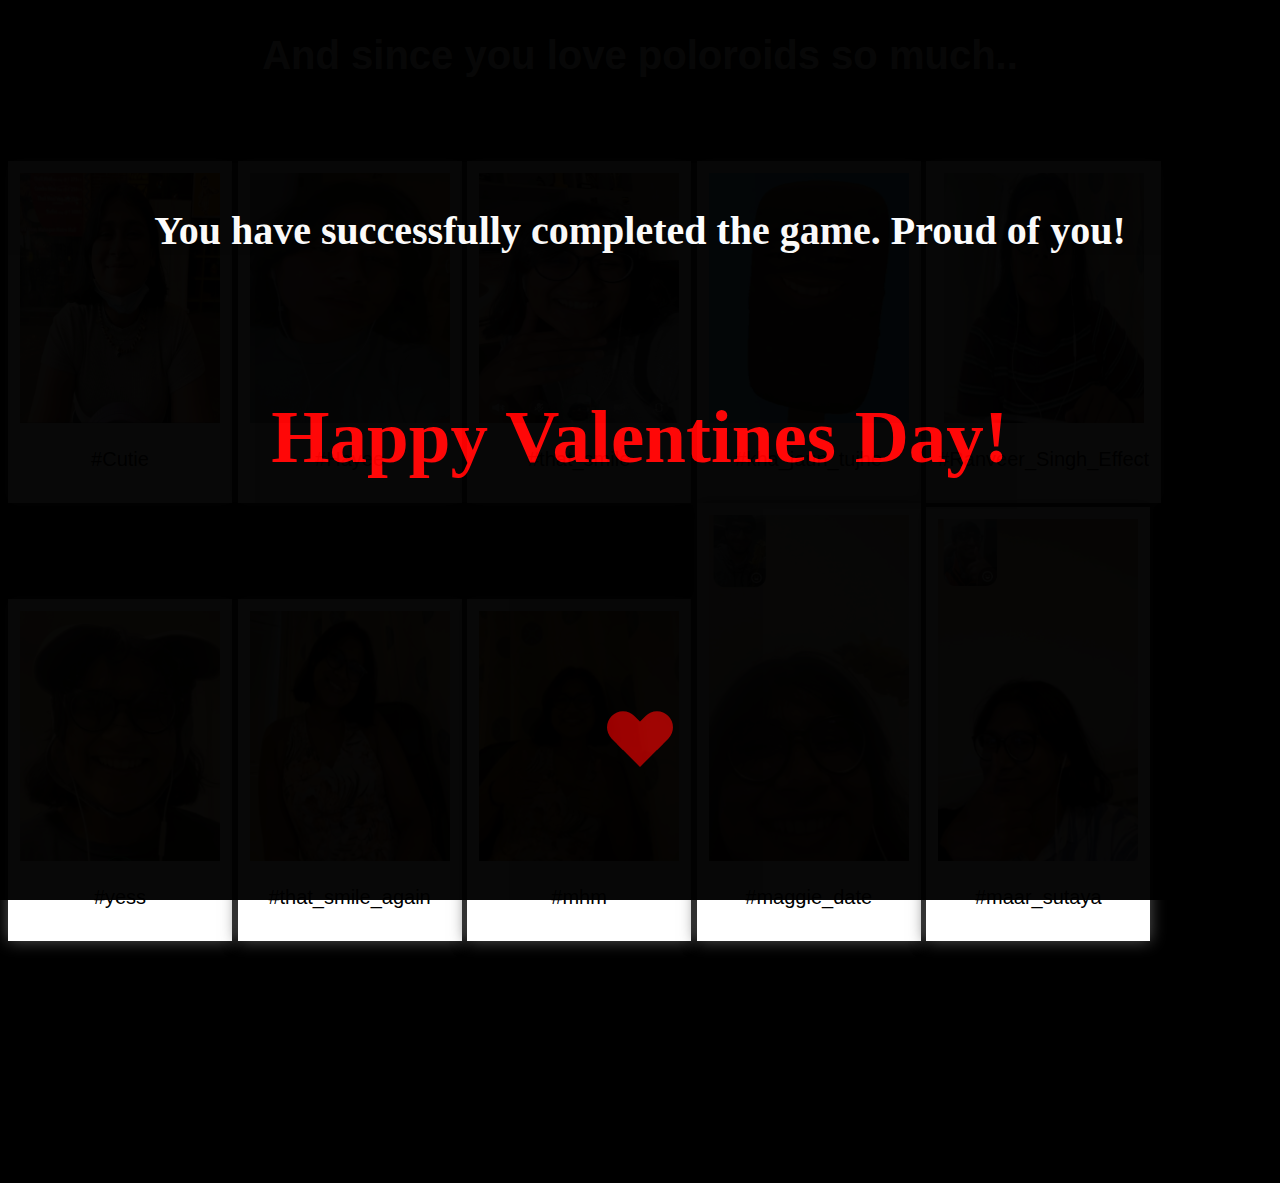
==== second.html @ e1d565d5 "initial" ====
<!DOCTYPE html>
<html lang="en">
  <head>
    <meta charset="UTF-8" />
    <meta http-equiv="X-UA-Compatible" content="IE=edge" />
    <meta name="viewport" content="width=device-width, initial-scale=1.0" />
    <title>Wordle Clone!</title>

    <!-- Bootstrap css -->
    <link href="https://cdn.jsdelivr.net/npm/bootstrap@5.1.3/dist/css/bootstrap.min.css" rel="stylesheet" integrity="sha384-1BmE4kWBq78iYhFldvKuhfTAU6auU8tT94WrHftjDbrCEXSU1oBoqyl2QvZ6jIW3" crossorigin="anonymous">

    <!-- Animation library -->
    <link
      rel="stylesheet"
      href="https://cdnjs.cloudflare.com/ajax/libs/animate.css/4.1.1/animate.min.css"
    />

    <!-- Font Awesome -->
    <link rel="stylesheet" href="https://cdnjs.cloudflare.com/ajax/libs/font-awesome/6.0.0/css/all.min.css" integrity="sha512-9usAa10IRO0HhonpyAIVpjrylPvoDwiPUiKdWk5t3PyolY1cOd4DSE0Ga+ri4AuTroPR5aQvXU9xC6qOPnzFeg==" crossorigin="anonymous" referrerpolicy="no-referrer" />

    <!-- My CSS -->
    <link rel="stylesheet" href="styles-second.css" />

    <!-- My Javascript -->
    <script src="main-second.js"></script>

    <!-- Bootstrap Js -->
    <script src="https://cdn.jsdelivr.net/npm/bootstrap@5.1.3/dist/js/bootstrap.bundle.min.js" integrity="sha384-ka7Sk0Gln4gmtz2MlQnikT1wXgYsOg+OMhuP+IlRH9sENBO0LRn5q+8nbTov4+1p" crossorigin="anonymous"></script>

  </head>
  <body>
    <div class="starting-modal">
        <h1 id="start-heading-initial">You have successfully completed the game. Proud of you!</h1>
        <h1 id="start-heading">Happy Valentines Day!</h1><br>
        <div class="modal-container">   
          <div class="lds-heart" id="heart-animation"><div></div></div>
          <button class="exit btn-danger">Click to claim your prize for completing the game</button>
        </div>
      </div>

    <h2 id="gallery-heading"> And since you love poloroids so much..</h2>

    <ul>
        <li><img src="images/1.jpg" width="200" height="250">
            <p>#Cutie</p></li>
        <li><img src="images/4.jpg" width="200" height="250">
            <p>#Hayee</p></li>
        <li><img src="images/5.jpg" width="200" height="250">
            <p>#that_smile</p></li>
        <li><img src="images/6.jpg" width="200" height="250">
            <p>#kha_jaun_tujhe</p></li>
        <li><img src="images/7.jpg" width="200" height="250">
            <p>#Ranveer_Singh_Effect</p></li>
        <li><img src="images/8.jpg" width="200" height="250">
            <p>#yess</p></li>
        <li><img src="images/9.jpg" width="200" height="250">
            <p>#that_smile_again</p></li>
        <li><img src="images/10.jpg" width="200" height="250">
            <p>#mhm</p></li>
        <li><img src="images/2.jpg" width="200">
            <p>#maggie_date</p></li>
        <li><img src="images/3.jpg" width="200">
            <p>#maar_sutaya</p></li>
    </ul>

    <!-- <div class="light"></div> -->
    
    

  </body>
</html>
---- styles-second.css ----
body{
    font-family: "Lucida Sans", "Lucida Sans Regular", "Lucida Grande",
    "Lucida Sans Unicode", Geneva, Verdana, sans-serif;
    font-size:20px;
    background-color: black;
    background-size:cover;
    background-repeat:repeat;
    color:#000;
  }
  
  ul{
    position:absolute;
    margin:0;
    padding:0;
  }
  
  li{
      /* top: 0;
      left: 0; */
    text-align:center;
    display:inline-block;
    list-style:none;
    position:relative;
    border:solid 12px #fff;
    background:#fff;
    box-shadow:0 0 15px 0px #555;
    transition:all 1s ease;
    -o-transition:all 1s ease;
    -moz-transition:all 1s ease;
    -webkit-transition:all 1s ease;
    top:50px;
  }
  
  
  li:hover{
    top:0px;
    opacity:0.5;
  }
  
#gallery-heading{
    display: flex;
    justify-content: center;
    align-items: center;
    font-size: 40px;
    color: white;
}

#start-heading{
    /* height: 100%;
    width: 100%; */
    top: 30%;
    position: relative;
    display: flex;
    align-items: center;
    justify-content: center;
    color: red;
    font-size: 75px;
    font-family: 'Times New Roman', Times, serif;
}

#start-heading-initial{
  top: 20%;
  position: relative;
  display: flex;
  align-items: center;
  justify-content: center;
  color: white;
  font-size: 40px;
  font-family: 'Times New Roman', Times, serif;
}

.starting-modal{
    height: 100%;
    width: 100%;
    position: absolute;
    top: 0;
    left: 0;
    z-index: 200;
    background-color: black;
    opacity: 0.97;
    transition: opacity 0.8s ease-in;
    transition: z-index 0.8s ease-in 1s;
  }
  
  .modal-container{
    height: 100%;
    width: 100%;
    position: relative;
    display: flex;
    align-items: center;
    justify-content: center;
  }
  
  .exit{
    display: none;
    position: absolute;
    left: 50%;
    transform: translateX(-50%);
    bottom: 30%;
    padding: 10px 20px;
    font-size: 24px;
  }



.lds-heart {
    display: inline-block;
    position: relative;
    width: 80px;
    height: 80px;
    transform: rotate(45deg);
    transform-origin: 40px 40px;
  }
  .lds-heart div {
    top: 32px;
    left: 32px;
    position: absolute;
    width: 32px;
    height: 32px;
    background: rgb(158, 0, 0);
    animation: lds-heart 1.2s infinite cubic-bezier(0.215, 0.61, 0.355, 1);
  }
  .lds-heart div:after,
  .lds-heart div:before {
    content: " ";
    position: absolute;
    display: block;
    width: 32px;
    height: 32px;
    background: rgb(158, 0, 0);
  }
  .lds-heart div:before {
    left: -24px;
    border-radius: 50% 0 0 50%;
  }
  .lds-heart div:after {
    top: -24px;
    border-radius: 50% 50% 0 0;
  }
  @keyframes lds-heart {
    0% {
      transform: scale(0.95);
    }
    5% {
      transform: scale(1.1);
    }
    39% {
      transform: scale(0.85);
    }
    45% {
      transform: scale(1);
    }
    60% {
      transform: scale(0.95);
    }
    100% {
      transform: scale(0.9);
    }
  }
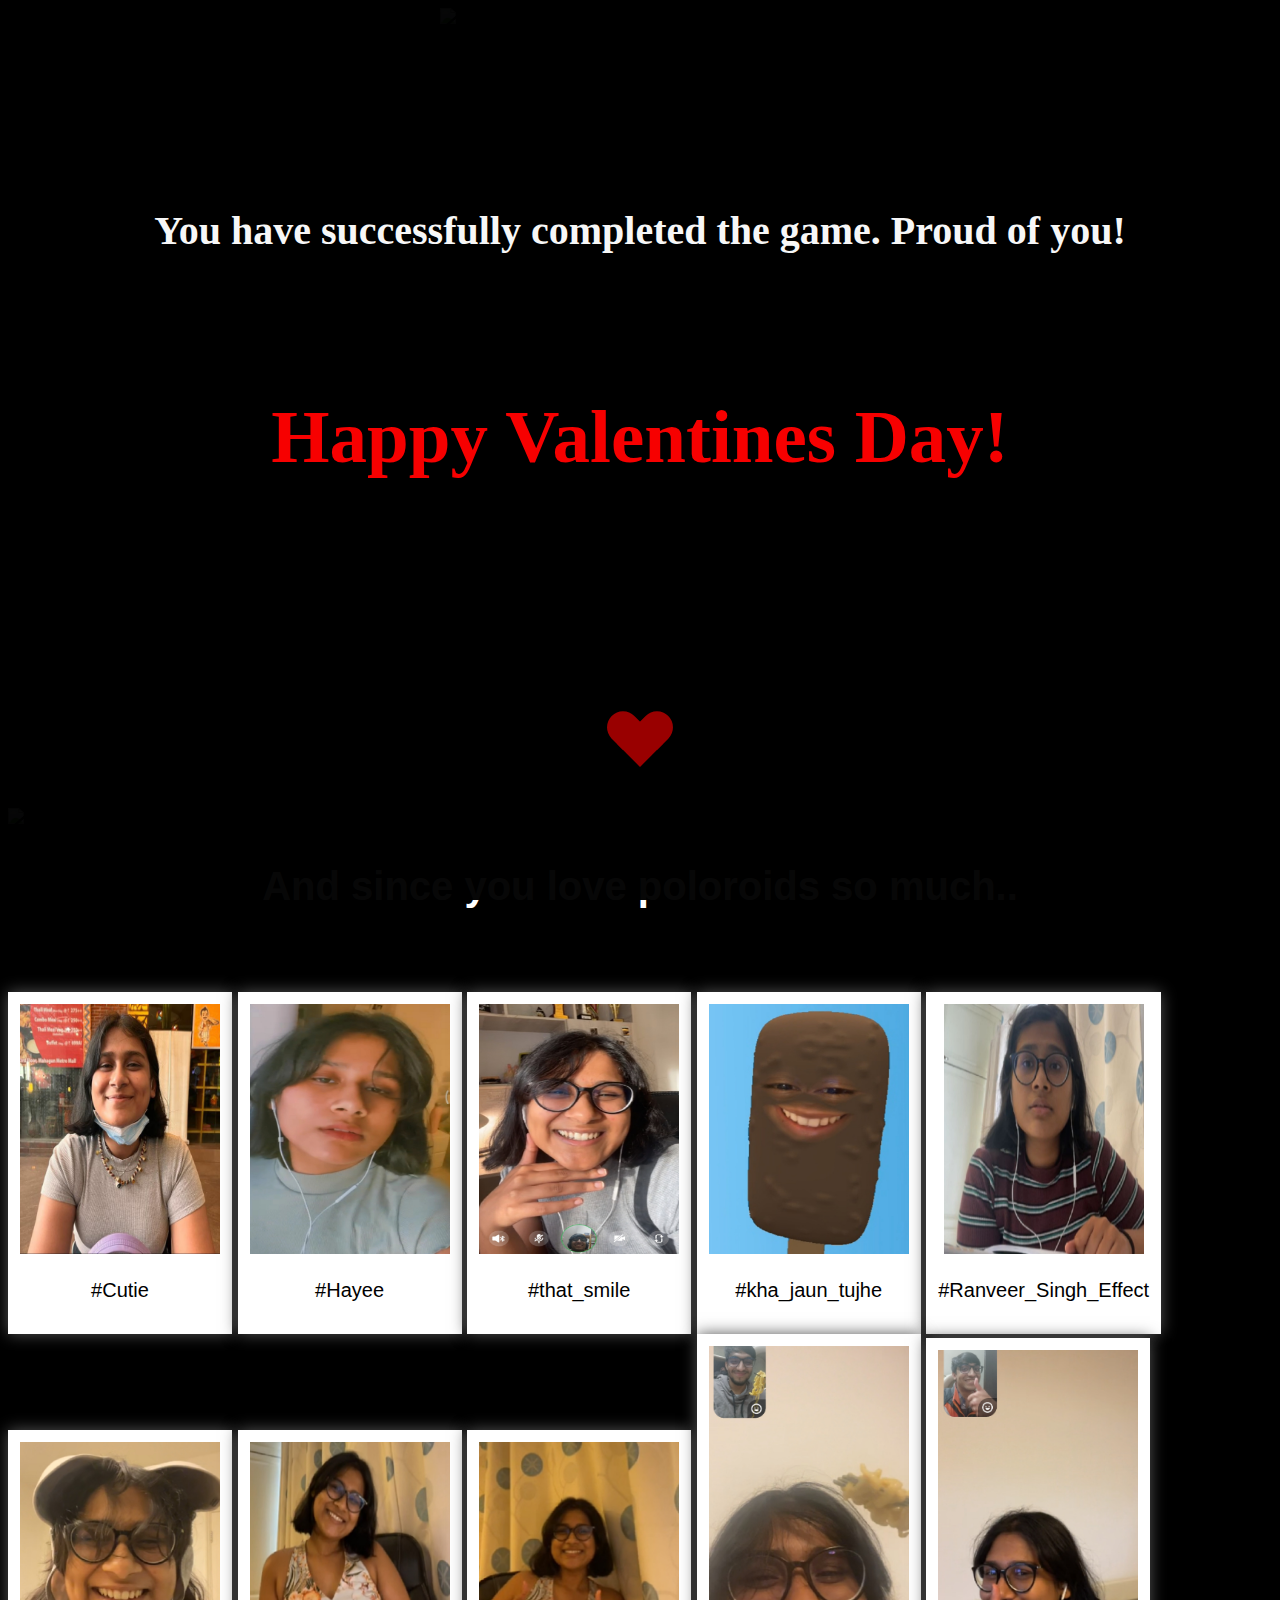
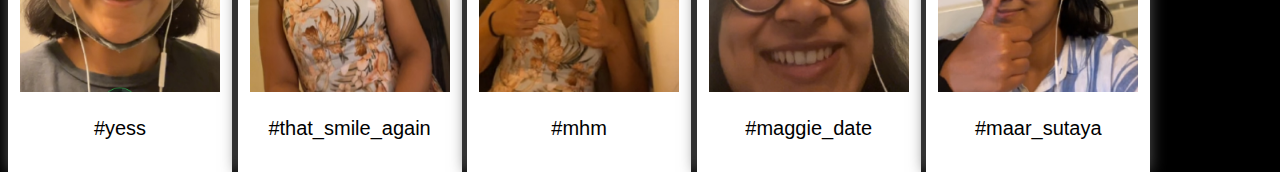
==== commit 33d4fa95: "second" ====
--- a/second.html
+++ b/second.html
@@ -38,6 +38,21 @@
         </div>
       </div>
 
+      <div class="container">
+        <!-- letter heading -->
+
+        <!-- letter images -->
+        <div class="row">
+          <div class="col" id="letterimages">
+            <img class= "letter" src="images/letter1.jpg" alt="Letter Part 1">
+          </div>
+          <div class="col">
+            <img class= "letter" src="images/letter2.jpg" alt="Letter Part 2">
+          </div>
+     </div>
+
+      </div>
+
     <h2 id="gallery-heading"> And since you love poloroids so much..</h2>
 
     <ul>
--- a/styles-second.css
+++ b/styles-second.css
@@ -80,6 +80,7 @@
     opacity: 0.97;
     transition: opacity 0.8s ease-in;
     transition: z-index 0.8s ease-in 1s;
+    overflow: hidden;
   }
   
   .modal-container{
@@ -158,3 +159,14 @@
     }
   }
 
+  #letterimages{
+    display: flex;
+    align-items: left;
+    justify-content: center;
+  }
+
+  .letter{
+    height: 800px;
+    width: 400px;
+  }
+
